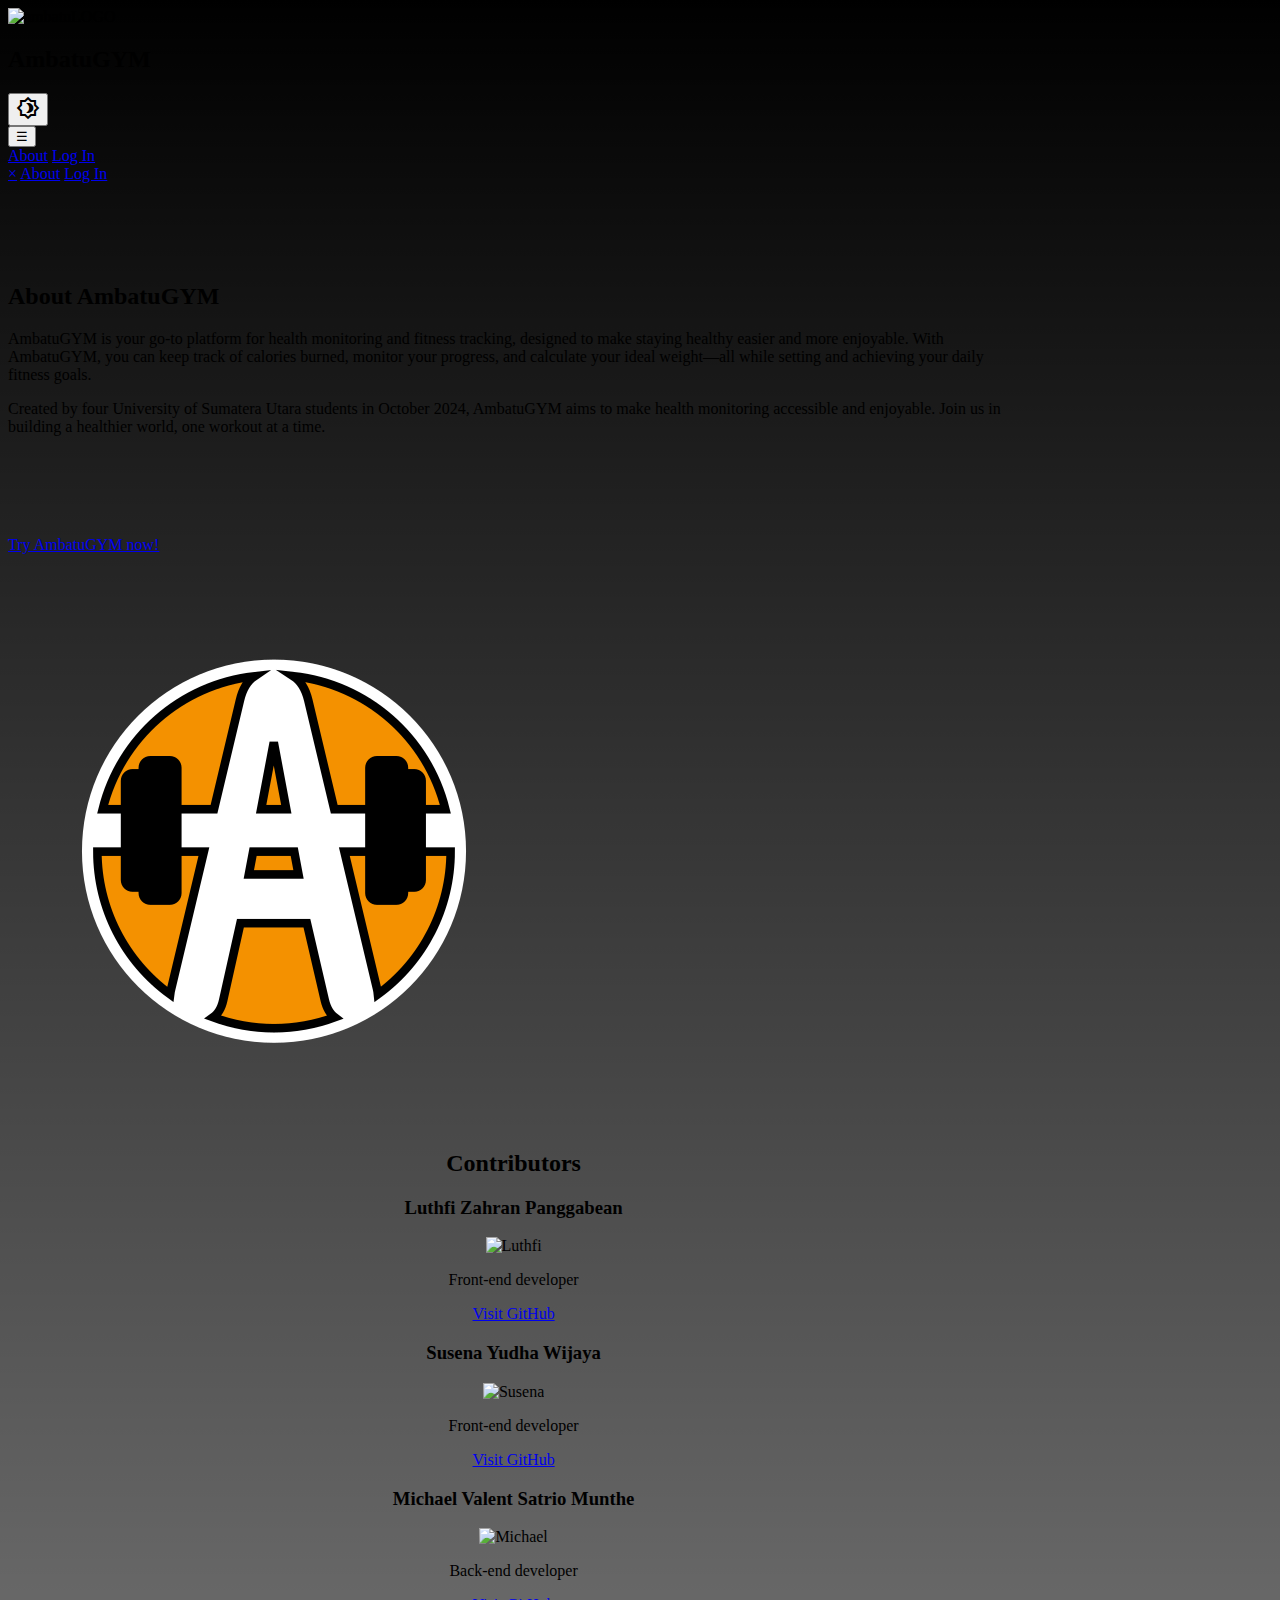
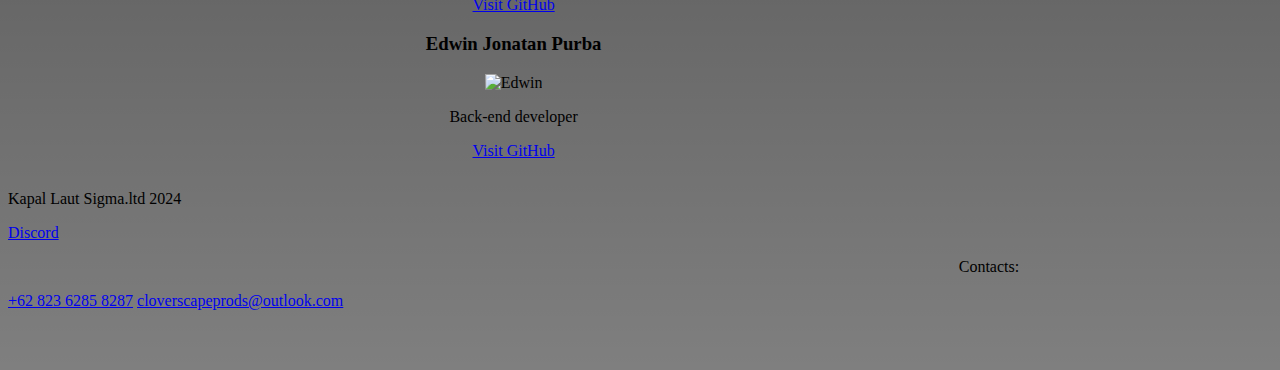
==== index.html @ 7068adfb "Merge pull request #30 from clunckyboy/main" ====
<!DOCTYPE html>
<html lang="en">
<head>
    <link rel="preconnect" href="https://fonts.googleapis.com">
    <link rel="preconnect" href="https://fonts.gstatic.com" crossorigin>
    <link href="https://fonts.googleapis.com/css2?family=Inter:ital,opsz,wght@0,14..32,100..900;1,14..32,100..900&family=Lexend:wght@100..900&family=Poppins:ital,wght@0,100;0,200;0,300;0,400;0,500;0,600;0,700;0,800;0,900;1,100;1,200;1,300;1,400;1,500;1,600;1,700;1,800;1,900&display=swap" rel="stylesheet">
    <link rel="stylesheet" href="https://fonts.googleapis.com/css2?family=Material+Symbols+Outlined:opsz,wght,FILL,GRAD@24,400,0,0&icon_names=brightness_4" />
    <link rel="icon" type="image/x-icon" href="./images/ambatugymwhite.png">
    <link rel="icon" type="image/x-icon" href="./ambatugymwhite.png">
    <link rel="stylesheet" href="./styles/style.css">
    <meta charset="UTF-8">
    <meta name="viewport" content="width=device-width, initial-scale=1.0">
    <title>AboutuGYM</title>

    <style>
        body {
            background: 
            linear-gradient(rgb(0, 0, 0), rgba(0, 0, 0, 0.5)), 
            url('./images/bg.jpg');
        }

        .dark-mode {
            background: 
            linear-gradient(rgb(255, 255, 255), rgba(255, 255, 255, 0.5)), 
            url('./images/bg.jpg');
        }

    </style>
</head>
<body>
    <nav class="navbar">
        <img src="./images/ambatugymwhite.png" 
        data-light="./images/ambatugymwhite.png" 
        data-dark="./images/ambatugym2.png" 
        alt="ambatuLOGO">
        <div class="navbar-brand">
            <h2>AmbatuGYM</h2>
            <button onclick="myFunction()" class="btn-toggle">
                <span class="material-symbols-outlined">
                    brightness_4
                </span>
            </button>
        </div>
        <button class="navbar-toggle" onclick="openNav()">☰</button> <!-- Hamburger icon -->
        <div class="navbar-links" id="navbarLinks">
            <a href="#about">About</a>
            <a href="login.php" class="btn-custom">Log In</a>
        </div>
        <div id="mySidenav" class="sidenav">
            <a href="javascript:void(0)" class="closebtn" onclick="closeNav()">&times;</a>
            <a href="#about">About</a>
            <a href="login.php">Log In</a>
        </div>
    </nav>
    
    <div class="parent" id="about">
    <div class="container" style="margin-top: 100px; width: 80%;">
        <div class="text" style="justify-content: center;">
            <h2>About AmbatuGYM</h2>
            <p>AmbatuGYM is your go-to platform for health monitoring and fitness tracking, 
                designed to make staying healthy easier and more enjoyable. 
                With AmbatuGYM, you can keep track of calories burned, monitor your progress, 
                and calculate your ideal weight—all while setting and achieving 
                your daily fitness goals.</p>

            <p>Created by four University of Sumatera Utara students in October 2024, 
                AmbatuGYM aims to make health monitoring accessible and enjoyable. 
                Join us in building a healthier world, one workout at a time.</p>

            <div style="margin:100px 30px 30px 0px; " >
                <a class="btn-custom" href="login.php">Try AmbatuGYM now!</a>
            </div>
            
        </div>
        
        <div class="image" style="margin-left:auto; padding:10px;">
            <img src="./images/ambatugym2.png" alt="ambatuLOGO">
        </div>
        
    </div>

    <div class="container" style="margin-top: 30px; width: 80%; display:block; text-align:center;">
        <h2>Contributors</h2>
        <div class="row">
            <div class="column">
                <div class="card">
                    <div class="name">
                        <h3>Luthfi Zahran Panggabean</h3>
                    </div>
                    <img class="profile-pic" src="./images/profilepics/luthfi.png" alt="Luthfi">
                    <p>Front-end developer</p>
                    <a href="https://github.com/BlueElectric05" class="btn-custom-outline">Visit GitHub</a>
                </div>
            </div>
            <div class="column">
                <div class="card">
                    <div class="name">
                        <h3>Susena Yudha Wijaya</h3>
                    </div>
                    <img class="profile-pic" src="./images/profilepics/susena.jpg" alt="Susena">
                    <p>Front-end developer</p>
                    <a href="https://github.com/susenayw" class="btn-custom-outline">Visit GitHub</a>
                </div>
            </div>
            <div class="column">
                <div class="card">
                    <div class="name">
                        <h3>Michael Valent Satrio Munthe</h3>
                    </div>
                    <img class="profile-pic" src="./images/profilepics/michael.png" alt="Michael">
                    <p>Back-end developer</p>
                    <a href="https://github.com/michaelmunthe123" class="btn-custom-outline">Visit GitHub</a>
                </div>
            </div>
            <div class="column">
                <div class="card">
                    <div class="name">
                        <h3>Edwin Jonatan Purba</h3>
                    </div>
                    <img class="profile-pic" src="./images/profilepics/edwin.jpg" alt="Edwin">
                    <p>Back-end developer</p>
                    <a href="https://github.com/clunckyboy" class="btn-custom-outline">Visit GitHub</a>
                </div>
            </div>
            
        </div>
        
    </div>

    <div class="container" style="margin-top: 30px; margin-bottom: 30px; width: 80%; padding-bottom:30px;">
        <div class="contacts" style="margin-right: auto;">
            <p>Kapal Laut Sigma.ltd 2024</p>
            <a href="#" class="contact-links">Discord</a>
        </div>
        <div class="contacts" style="margin-left: auto;">
            <p style="text-align: end;">Contacts:</p>
            <a href="tel:+6282362858287" class="contact-links" style="text-align: end;">+62 823 6285 8287</a>
            <a href="mailto:cloverscapeprods@outlook.com" class="contact-links">cloverscapeprods@outlook.com</a>
        </div>
    </div>
    </div>

    <script src="./scripts/about.js"></script>
</body>
</html>
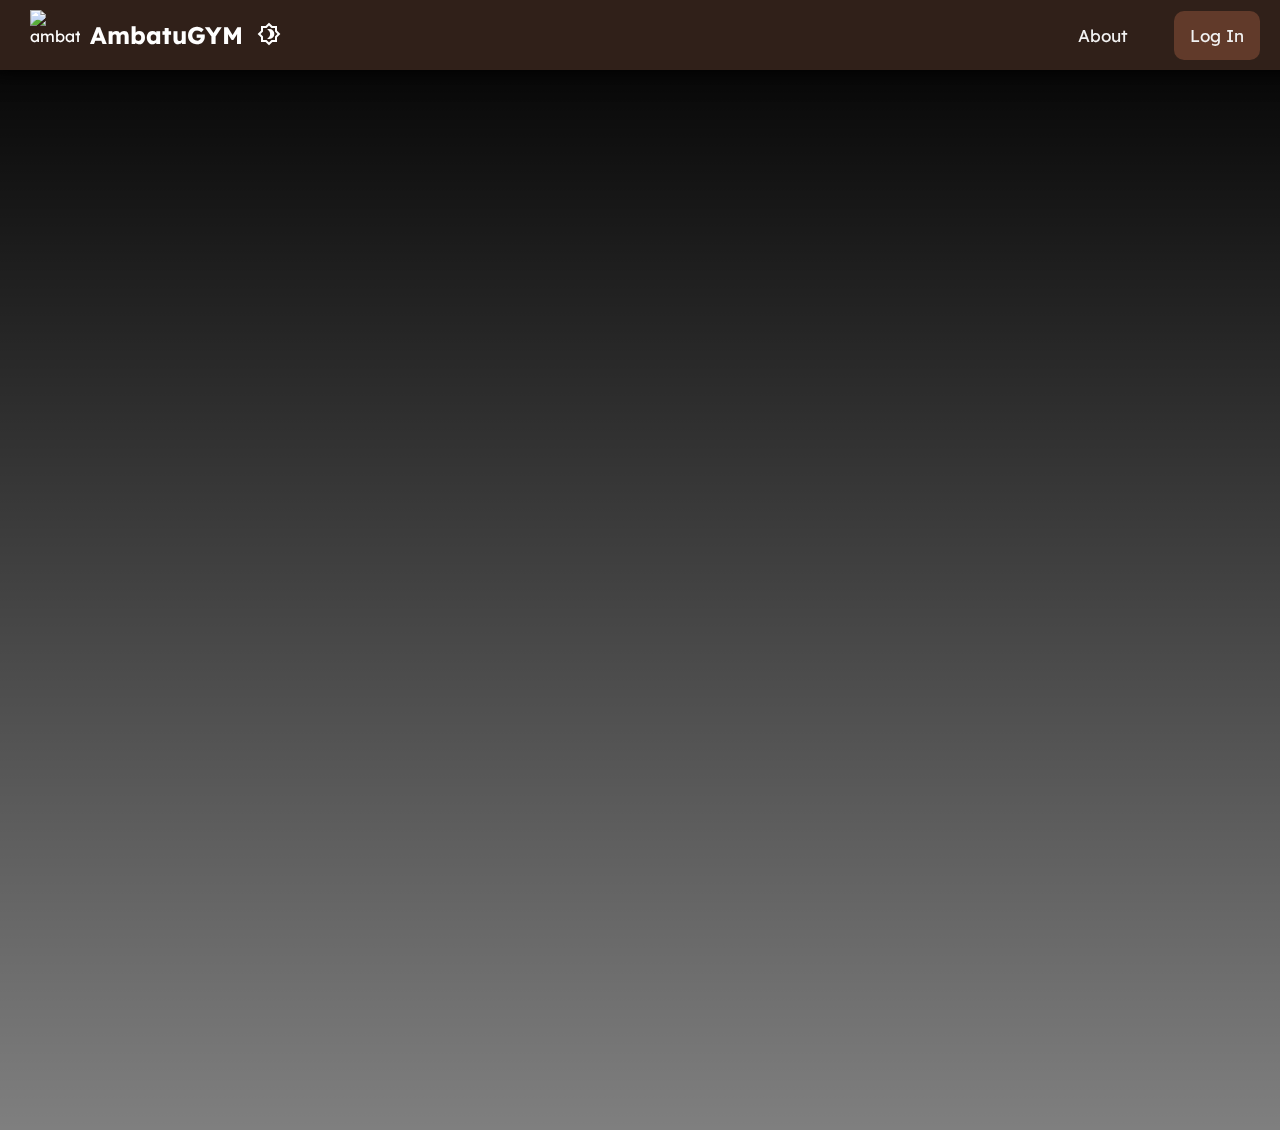
==== commit bf7777e1: "finalisasi" ====
--- a/index.html
+++ b/index.html
@@ -24,6 +24,8 @@
             linear-gradient(rgb(255, 255, 255), rgba(255, 255, 255, 0.5)), 
             url('./images/bg.jpg');
         }
+
+        
 
     </style>
 </head>
@@ -108,7 +110,7 @@
                         <h3>Michael Valent Satrio Munthe</h3>
                     </div>
                     <img class="profile-pic" src="./images/profilepics/michael.png" alt="Michael">
-                    <p>Back-end developer</p>
+                    <p>Front-end developer</p>
                     <a href="https://github.com/michaelmunthe123" class="btn-custom-outline">Visit GitHub</a>
                 </div>
             </div>
@@ -142,4 +144,4 @@
 
     <script src="./scripts/about.js"></script>
 </body>
-</html>
+</html>--- a/styles/style.css
+++ b/styles/style.css
@@ -0,0 +1,596 @@
+body{
+    margin: 0;
+    background-size: cover;
+    transition: background 0.3s;
+    font-family: "Lexend", sans-serif;
+    font-optical-sizing: auto;
+    font-style: normal;
+}
+
+html {
+    scroll-behavior: smooth;
+}
+
+/*-------------------NAVBAR----------------------------*/
+
+@keyframes slideIn {
+    0% {
+      transform: translateY(-100%);
+    }
+    100% {
+      transform: translateX(0);
+    }
+  }
+
+.navbar {
+    animation: 0.5s ease-out 0s 1 slideIn;
+    
+    box-shadow: -10px 2px 20px black;
+    top: 0;
+    padding-left: 20px;
+    padding-right: 20px;
+    height: 70px;
+    position: fixed;
+    width: 100%;
+    align-items: center;
+    display: flex;
+    overflow: hidden;
+    background-color: rgb(48, 32, 25);
+    color: white;
+    z-index: 10; /* Ensure it stays on top */
+
+}
+
+.navbar img {
+    margin: 10px;
+    width: 50px;
+    height: 50px;
+}
+
+.navbar-brand {
+    display: flex;
+    align-items: center;
+    gap: 4px; 
+}
+
+.navbar-brand h1 {
+    margin: 0;
+    font-weight: bold;
+  }
+
+.navbar a {
+    box-shadow: 0px 0px 5px rgba(255, 255, 255, 0);
+    border-radius: 10px;
+    transition: background-color 0.2s , transform 0.01s ease-in-out;
+
+    color: #f2f2f2;
+    text-align: center;
+    padding: 14px 16px;
+    text-decoration: none;
+    font-size: 17px;
+}
+
+.navbar a:hover {
+    background-color: rgb(97, 58, 42);
+}
+
+.navbar a:active {
+    transform: scale(0.95);
+    background-color: #f2f2f248;
+}
+
+.navbar-links {
+    margin-right: 30px;
+    padding: 10px;
+    display: flex;
+    margin-left: auto;
+    gap: 10px;
+}
+
+.navbar-toggle {
+    display: none;
+    background-color: transparent;
+    border: none;
+    font-size: 30px;
+    color: white;
+    cursor: pointer;
+}
+.navbar-toggle:hover {
+    box-shadow: 0px 0px 20px white;
+    border-radius: 10px;
+}
+
+/*--------------------------------SIDE NAVIGATION----------------------------------------------*/
+
+.sidenav {
+    height: 100%; /* 100% Full-height */
+    width: 0; /* 0 width - change this with JavaScript */
+    position: fixed; /* Stay in place */
+    z-index: 1; /* Stay on top */
+    top: 0; /* Stay at the top */
+    left: 0;
+    background-color: rgba(0, 0, 0, 0.815); /* Black*/
+    backdrop-filter: blur(20px);
+    overflow-x: hidden; /* Disable horizontal scroll */
+    padding-top: 60px; /* Place content 60px from the top */
+    transition: 0.5s; /* 0.5 second transition effect to slide in the sidenav */
+    box-shadow: 2px 4px 20px rgba(0, 0, 0, 0.384);
+  }
+  
+  /* The navigation menu links */
+  .sidenav a {
+    padding: 8px 8px 8px 32px;
+    text-decoration: none;
+    font-size: 25px;
+    color: #ffffff;
+    display: block;
+    transition: 0.3s;
+  }
+  
+  /* When you mouse over the navigation links, change their color */
+  .sidenav a:hover {
+    color: #5e5e5e;
+  }
+  
+  /* Position and style the close button (top right corner) */
+  .sidenav .closebtn {
+    position: absolute;
+    top: 0;
+    right: 25px;
+    font-size: 36px;
+    margin-left: 50px;
+  }
+  
+  /* Style page content - use this if you want to push the page content to the right when you open the side navigation */
+  #main {
+    transition: margin-left .5s;
+    padding: 20px;
+  }
+  
+  /* On smaller screens, where height is less than 450px, change the style of the sidenav (less padding and a smaller font size) */
+  @media screen and (max-height: 450px) {
+    .sidenav {padding-top: 15px;}
+    .sidenav a {font-size: 18px;}
+  }
+
+/*---------------------------------------------------------------------------*/
+
+.parent .container {
+    box-shadow: 0px 10px 20px black;
+    border-radius: 20px;
+    display: flex;
+    justify-self: center;
+    max-width: 100%;
+    background-color: rgb(48, 32, 25);
+    padding: 20px;
+    color: white;
+    
+    /* Initial state for animation */
+    opacity: 0;
+    transform: translateY(20px);
+    animation: fadeInUp 0.5s ease-out forwards;
+}
+
+/* Delay for each container */
+.parent .container:nth-child(1) {
+    animation-delay: 0s;
+}
+.parent .container:nth-child(2) {
+    animation-delay: 0.3s;
+}
+.parent .container:nth-child(3) {
+    animation-delay: 0.6s;
+}
+/* Continue adding delays for more containers as needed */
+
+/* Fade-in animation */
+@keyframes fadeInUp {
+    0% {
+        opacity: 0;
+        transform: translateY(20px);
+    }
+    100% {
+        opacity: 1;
+        transform: translateY(0);
+    }
+}
+
+
+@keyframes fadeInUp {
+    0% {
+        opacity: 0;
+        transform: translateY(20px);
+    }
+    100% {
+        opacity: 1;
+        transform: translateY(0);
+    }
+}
+
+p {
+    color: white;
+    font-weight: 200;
+}
+
+.text {
+    max-width: 60%;
+    padding-left: 20px;
+    padding-right: 20px;
+    flex-direction: column;
+}
+
+.text p {
+    text-align: justify;
+    font-weight: 300;
+}
+
+.image {
+    align-items: center;
+}
+
+.image img {
+    max-width: 100%;
+    max-height: 100%;
+}
+
+@media (max-width: 600px){
+    .container {
+        flex-direction: column;
+        justify-content: center;
+    }
+}
+
+/*--------------------CARD--------------------------------*/
+
+.profile-pic {
+    border-radius: 100%;
+    max-width: 60%;
+    max-height: 60%;
+    display: block;
+    margin: 0 auto; /* Centers the profile pictures horizontally */
+}
+
+.row {
+    display: flex;
+    justify-content: space-around;
+    align-items: flex-start;
+    flex-wrap: wrap;
+    margin: 0 auto;
+    gap: 20px; /* Adds some space between columns */
+}
+
+.column {
+    flex: 1 1 200px; /* Ensures columns resize while keeping a minimum width */
+    max-width: 300px;
+    box-sizing: border-box;
+    padding: 10px;
+}
+
+.name {
+    min-height: 70px;
+}
+
+.card {
+    display: flex;
+    flex-direction: column;
+    justify-content: space-between; /* Adjusts spacing in the card to keep items aligned */
+    align-items: center;
+    max-height: 400px;
+    padding: 20px;
+    border-radius: 20px;
+    background-color: rgb(97, 58, 42);
+    text-align: center;
+    color: white;
+}
+.card h3 {
+    margin: 10px 0;
+}
+
+.card p {
+    margin: 5px 0;
+}
+
+.card h3, .card p, .btn-custom-outline {
+    margin: 10px 0;
+}
+
+/* Adjust layout on screens smaller than 800px */
+@media (max-width: 800px) {
+    .text {
+        max-width: 100%;
+    }
+    .row {
+        justify-content: center;
+    }
+    .column {
+        max-width: 45%; /* Two columns on medium screens */
+    }
+}
+
+/* Stack columns vertically on small screens */
+@media (max-width: 500px) {
+    .column {
+        max-width: 100%; /* Full width on small screens */
+        flex: 1 1 100%;
+    }
+}
+
+/*--------------------MISC------------------------------*/
+
+.contact-links {
+    line-height: 1.8;
+    display: flex;
+    color: #f2f2f2;
+    text-decoration: none;
+    font-size: 17px;
+    flex-direction: column;
+}
+
+.contacts {
+    padding: 0px 20px 0px 20px;
+}
+
+.contacts p {
+    padding: 0;
+}
+
+.btn-custom {
+    margin: auto;
+    border: 0;
+    border-radius: 10px;
+    font-family: "Lexend", sans-serif;
+    color: white;
+    padding: 20px;
+    background-color: rgb(97, 58, 42);
+    box-shadow: rgba(0, 0, 0, 0);
+    transition: transform 0.15s ease-in-out, box-shadow 0.1s;
+    text-decoration: none;
+}
+
+.btn-custom-outline {
+    display: flex; 
+    justify-content: center;
+    align-items: center;
+    text-align: center;
+    margin: auto;
+    border: 1px solid white;
+    border-radius: 50px;
+    font-family: "Lexend", sans-serif;
+    font-size: 15px;
+    color: white;
+    padding: 10px 20px; /* Adjusted padding for a consistent look */
+    background-color: rgb(97, 58, 42);
+    box-shadow: rgba(0, 0, 0, 0);
+    transition: transform 0.15s ease-in-out, box-shadow 0.1s;
+    text-decoration: none;
+}
+
+.btn-custom:hover, .btn-custom-outline:hover {
+    transform: scale(1.03);
+    box-shadow: 0px 0px 20px white;
+}
+.btn-custom:active, .btn-custom-outline:active {
+    transform: scale(0.99);
+    box-shadow: 0px 0px 20px rgb(0, 0, 0);
+}
+
+/*-----------------------------------DARK MODE-----------------------------------------------------*/
+.dark-mode {
+    background: 
+        linear-gradient(rgb(255, 255, 255), rgba(255, 255, 255, 0.5)), 
+        url('./images/bg.jpg');
+    background-size: cover;
+    color: rgb(0, 0, 0); /* Set default dark mode text color */
+}
+
+.dark-mode .navbar a:hover {
+    background-color: rgb(255, 225, 181) ;
+}
+
+.dark-mode .container,
+.dark-mode .navbar {
+    background-color: rgb(255, 241, 224);
+    color: black;
+    box-shadow: 0px 10px 20px #00000044;
+}
+
+.dark-mode .sidenav {
+    background-color: rgba(255, 255, 255, 0.9); /* Light sidenav background */
+    color: rgb(0, 0, 0);
+}
+
+.dark-mode .sidenav a {
+    color: rgb(50, 50, 50); /* Adjust link color */
+}
+
+.dark-mode .card {
+    background-color: rgb(255, 225, 181); /* Light card background */
+    color: rgb(0, 0, 0);
+}
+
+.dark-mode .btn-custom, 
+.dark-mode .btn-custom-outline {
+    background-color: rgb(255, 225, 181); /* Light button background */
+    color: rgb(50, 50, 50);
+    border-color: rgb(50, 50, 50);
+}
+
+.dark-mode .navbar a, 
+.dark-mode .contact-links, 
+.dark-mode .text p, 
+.dark-mode .name, 
+.dark-mode h3, 
+.dark-mode p, 
+.dark-mode .column, 
+.dark-mode .container {
+    color: rgb(30, 30, 30); /* General dark mode text */
+}
+
+/* Additional elements with specific dark mode styles */
+
+.dark-mode .btn-toggle {
+    color: rgb(50, 50, 50);
+}
+.dark-mode .btn-toggle:hover {
+    color: rgb(235, 235, 235);
+}
+
+.dark-mode .navbar a:hover,
+.dark-mode .btn-custom:hover,
+.dark-mode .btn-custom-outline:hover {
+    box-shadow: 0px 10px 20px #00000044;
+}
+
+.dark-mode .navbar-toggle{
+    color: black;
+    box-shadow: 0px 4px 20px rgba(0, 0, 0, 0);
+    transition: box-shadow 0.2s;
+    border-radius: 10px;
+}
+.dark-mode .navbar-toggle:hover{
+    box-shadow: 0px 4px 20px black;
+}
+
+/* Add transition for smooth dark mode toggle */
+body, 
+.container, 
+.navbar, 
+.card, 
+.btn-custom, 
+.btn-custom-outline, 
+.sidenav {
+    transition: background-color 0.3s ease, color 0.3s ease;
+}
+
+/* Dark Mode */
+.dark-mode {
+    background: 
+        linear-gradient(rgb(255, 255, 255), rgba(255, 255, 255, 0.5)), 
+        url('./images/bg.jpg');
+    background-size: auto;
+    color: rgb(0, 0, 0);
+}
+
+/* Elements with dark mode styles */
+.dark-mode .container,
+.dark-mode .navbar {
+    background-color: rgb(255, 241, 224);
+    color: black;
+    box-shadow: 0px 10px 20px #00000044;
+}
+
+.dark-mode .sidenav {
+    background-color: rgba(255, 255, 255, 0.9);
+    color: rgb(0, 0, 0);
+}
+
+/* Transition effects on color and background for smooth toggling */
+.dark-mode .card, 
+.dark-mode .btn-custom, 
+.dark-mode .btn-custom-outline, 
+.dark-mode .navbar a, 
+.dark-mode .contact-links, 
+.dark-mode .text p, 
+.dark-mode .name, 
+.dark-mode h3, 
+.dark-mode p, 
+.dark-mode .column, 
+.dark-mode .container {
+    color: rgb(30, 30, 30);
+}
+
+/* Navbar Toggle */
+.dark-mode .navbar-toggle {
+    color: black;
+    box-shadow: 0px 4px 20px rgba(0, 0, 0, 0);
+    transition: box-shadow 0.2s;
+    border-radius: 10px;
+}
+.dark-mode .navbar-toggle:hover {
+    box-shadow: 0px 4px 20px black;
+}
+
+
+/*-----------------------------------------------------------------------------------------------------------*/
+
+
+material-symbols-outlined{
+    color: rgb(255, 255, 255);
+}
+
+.btn-toggle {
+    margin: 10px;
+    padding: 0;
+    margin-right: auto;
+    background-color: transparent;
+    color: white;
+    border: 0;
+    transition: color 0.2s;
+}
+.btn-toggle:hover {
+    color: black;
+}
+
+
+@media (max-width: 600px) {
+    .navbar-toggle {
+        display: flex;
+        margin-left: auto;
+        margin-right: 30px;
+    }
+
+    .navbar-links {
+        display: none; /* Hide links by default */
+        flex-direction: column;
+        width: 100%;
+        gap: 10px;
+    }
+
+    .btn-custom {
+        display: flex;
+        flex-direction: column;
+        width: 100%;
+        justify-content: center;
+        text-align: center;
+    }
+}
+
+/* Navbar Logged in */
+.navbar-logged-in {
+    justify-content: space-between; /* Space out the items */
+}
+
+.navbar-links {
+    display: flex; /* Flexbox layout for navbar links */
+    align-items: center; /* Center items vertically */
+}
+
+.navbar-links a {
+    margin-left: 20px; /* Space between links */
+    color: #f2f2f2; /* Link color */
+}
+
+.navbar-links a:hover {
+    text-decoration: none; /* Underline on hover for links */
+}
+
+.profile-pic {
+    width: 40px; /* Width of the profile picture container */
+    height: 40px; /* Height of the profile picture container */
+    overflow: hidden; /* Hide overflow to keep image within bounds */
+    border-radius: 50%; /* Makes the container circular */
+    display: flex;
+    align-items: center;
+    justify-content: center;
+}
+
+.profile-container {
+    position: relative;
+    display: inline-block;
+}
+
+.profile-pic-small {
+    border-radius: 50%;
+    width: 40px; /* Adjust as needed */
+    height: 40px; /* Adjust as needed */
+}
